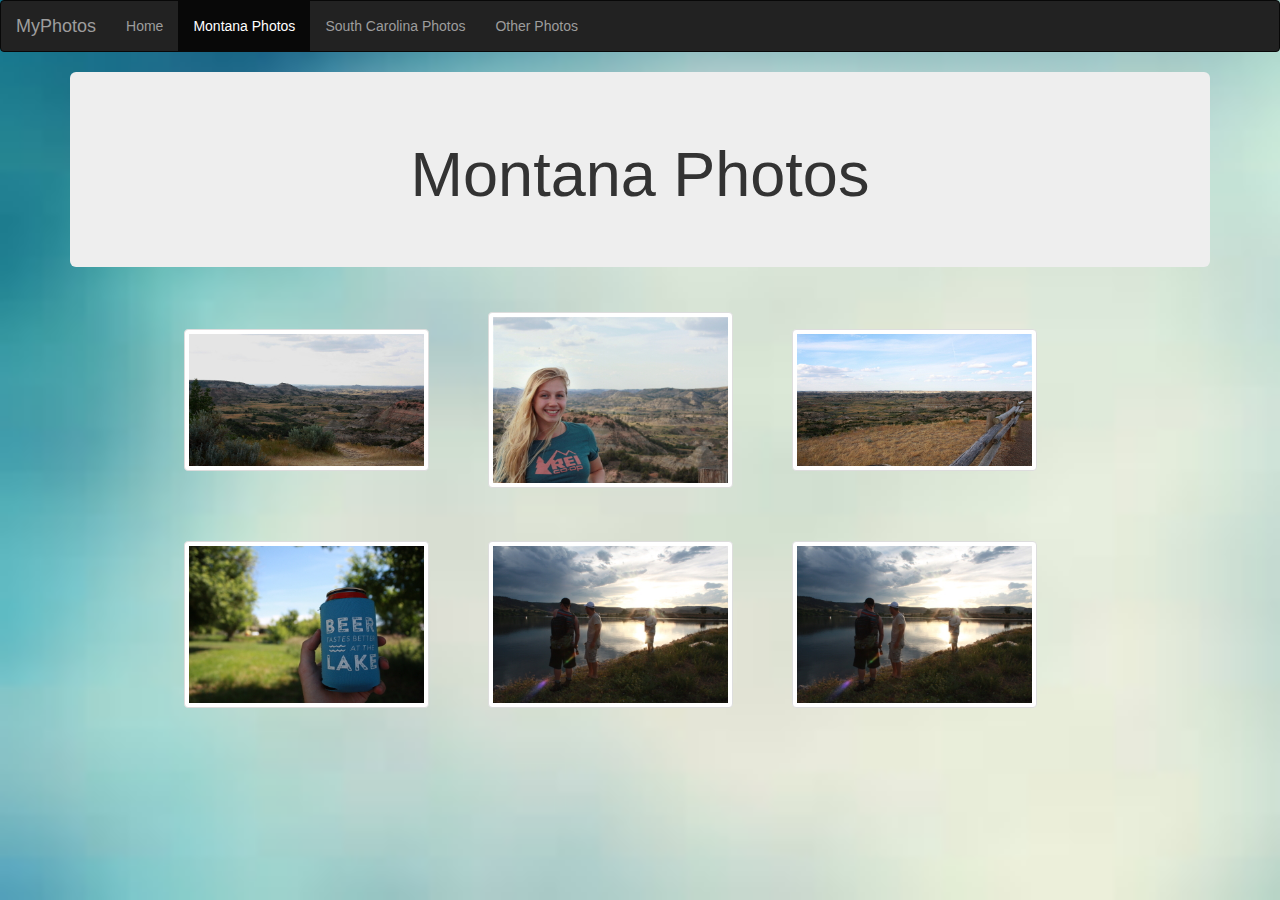
==== Montana_Photos.html @ 6deebf1b "decent start" ====
<!DOCTYPE html>
<html lang="en">
<head>
    <meta charset="UTF-8">
    <title>My Pics</title>

    <link rel="stylesheet" href="https://maxcdn.bootstrapcdn.com/bootstrap/3.3.7/css/bootstrap.min.css" integrity="sha384-BVYiiSIFeK1dGmJRAkycuHAHRg32OmUcww7on3RYdg4Va+PmSTsz/K68vbdEjh4u" crossorigin="anonymous">
    <link rel="stylesheet" href="lightbox.min.css">
    <link rel="stylesheet" href="Montana_Photos.css">
</head>
<body>

<nav class="navbar navbar-inverse">
    <div class="container-fluid">
        <div class="navbar-header">
            <a class="navbar-brand" href="Welcome_Page.html">MyPhotos</a>
        </div>
        <ul class="nav navbar-nav">
            <li><a href="Welcome_Page.html">Home</a></li>
            <li class="active"><a href="Montana_Photos.html">Montana Photos</a></li>
            <li><a href="#">South Carolina Photos</a></li>
            <li><a href="#">Other Photos</a></li>
        </ul>
    </div>
</nav>


<div class="container">

    <div class="jumbotron">
        <h1 style = "text-align: center;">Montana Photos</h1>
    </div>

    <table style="width: 80%; height: 90%; margin-left: auto; margin-right: auto">
        <tr>
            <td><a href="Photos/PaintedCanyon.JPG" data-lightbox="gallery1"><img class="thumbnail" src="Photos/PaintedCanyon_thumbnail.JPG"></a></td>
            <td><a href="Photos/Heidi_Painted_Canyon.JPG" data-lightbox="gallery1"><img class="thumbnail" src="Photos/Heidi_Painted_Canyon_thumbnail.JPG"></a>
            <td><a href="Photos/Painted_Canyon_1080p_sharp.JPG" data-lightbox="gallery1"><img class="thumbnail" src="Photos/Painted_Canyon_1080p_sharp_thumbnail.JPG"></a>
        </tr>
        <tr>
            <td><a href="Photos/BetterAtTheLake.JPG" data-lightbox="gallery1"><img class="thumbnail" src="Photos/BetterAtTheLake_thumbnail.JPG"></a></td>
            <td><a href="Photos/Matt_Matt_Benji.JPG" data-lightbox="gallery1"><img class="thumbnail" src="Photos/Matt_Matt_Benji_thumbnail.JPG"></a></td>
            <td><a href="Photos/Matt_Matt_Benji.JPG" data-lightbox="gallery1"><img class="thumbnail" src="Photos/Matt_Matt_Benji_thumbnail.JPG"></a></td>
        </tr>
    </table>

</div>

<script
        src="https://code.jquery.com/jquery-3.3.1.min.js"
        integrity="sha256-FgpCb/KJQlLNfOu91ta32o/NMZxltwRo8QtmkMRdAu8="
        crossorigin="anonymous"></script>
    <script src="lightbox.min.js"></script>
    <script src="https://maxcdn.bootstrapcdn.com/bootstrap/3.3.7/js/bootstrap.min.js" integrity="sha384-Tc5IQib027qvyjSMfHjOMaLkfuWVxZxUPnCJA7l2mCWNIpG9mGCD8wGNIcPD7Txa" crossorigin="anonymous"></script>
    <script src="Montana_Photos.js"></script>
</body>
</html>
---- Montana_Photos.css ----
body{

    background-attachment: fixed;
    background-repeat: no-repeat;
    background-size: cover;
    background-image: url("[data-uri]");

}

td{
    padding-right: 5%;
    height: 225px;
}

img{
    width: 95%;
    height: auto;
}
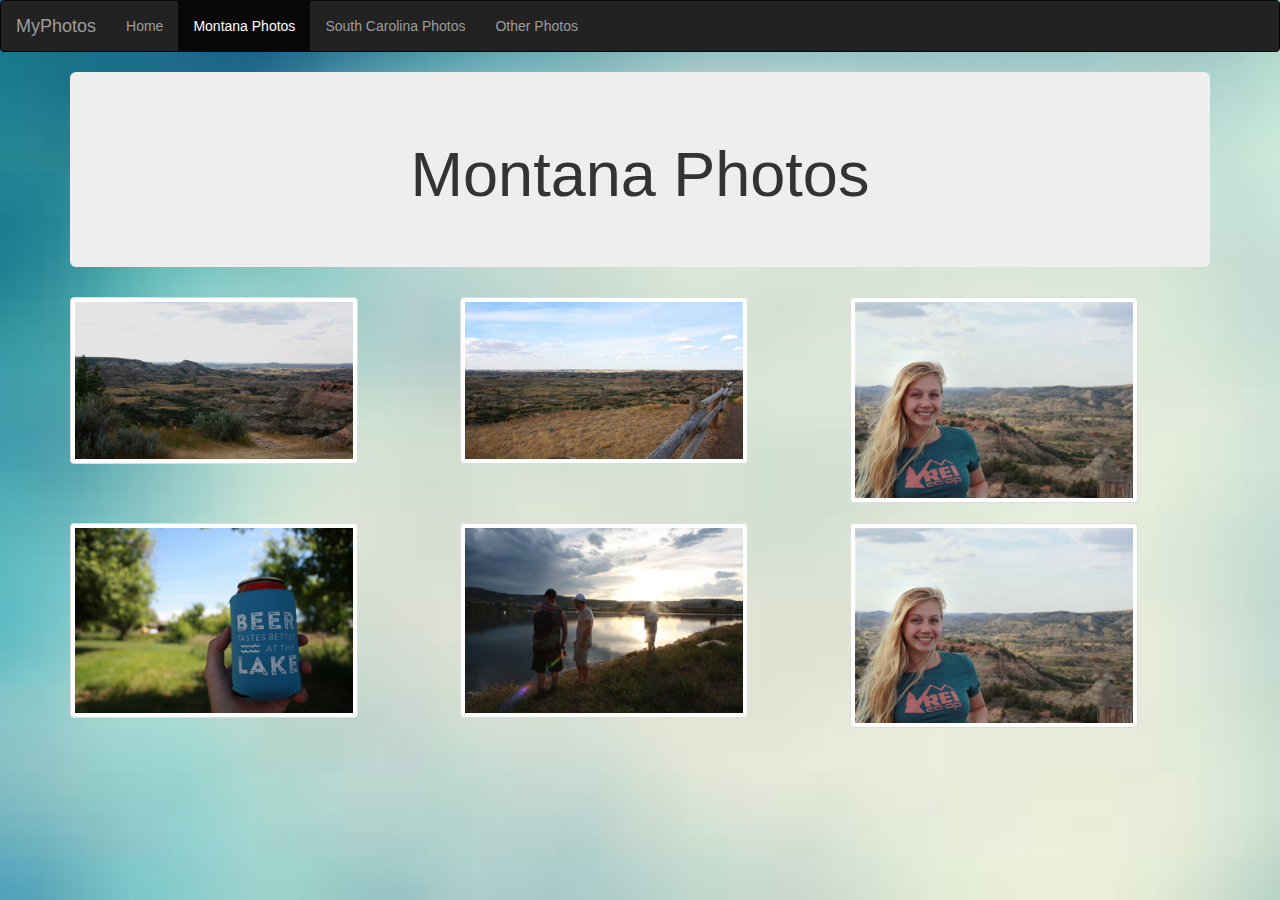
==== commit cfcfa7f5: "woo" ====
--- a/Montana_Photos.html
+++ b/Montana_Photos.html
@@ -31,19 +31,45 @@
         <h1 style = "text-align: center;">Montana Photos</h1>
     </div>
 
+    <div class="row">
+        <div class="col-xs-12 col-sm-12 col-md-4 col-lg-4 col-centered">
+            <a href="Photos/PaintedCanyon.JPG" data-lightbox="gallery1"><img class="thumbnail" src="Photos/PaintedCanyon_thumbnail.JPG"></a>
+        </div>
+        <div class="col-xs-12 col-sm-12 col-md-4 col-lg-4">
+            <a href="Photos/Painted_Canyon_1080p_sharp.JPG" data-lightbox="gallery1"><img class="thumbnail" src="Photos/Painted_Canyon_1080p_sharp_thumbnail.JPG"></a>
+        </div>
+        <div class="col-xs-12 col-sm-12 col-md-4 col-lg-4">
+            <a href="Photos/Heidi_Painted_Canyon.JPG" data-lightbox="gallery1"><img class="thumbnail" src="Photos/Heidi_Painted_Canyon_thumbnail.JPG"></a>
+        </div>
+    </div>
+
+    <div class="row">
+        <div class="col-xs-12 col-sm-12 col-md-4 col-lg-4">
+            <a href="Photos/BetterAtTheLake.JPG" data-lightbox="gallery1"><img class="thumbnail" src="Photos/BetterAtTheLake_thumbnail.JPG"></a>
+        </div>
+        <div class="col-xs-12 col-sm-12 col-md-4 col-lg-4">
+            <a href="Photos/Matt_Matt_Benji.JPG" data-lightbox="gallery1"><img class="thumbnail" src="Photos/Matt_Matt_Benji_thumbnail.JPG"></a>
+        </div>
+        <div class="col-xs-12 col-sm-12 col-md-4 col-lg-4">
+            <a href="Photos/Heidi_Painted_Canyon.JPG" data-lightbox="gallery1"><img class="thumbnail" src="Photos/Heidi_Painted_Canyon_thumbnail.JPG"></a>
+        </div>
+    </div>
+
+
+<!--
     <table style="width: 80%; height: 90%; margin-left: auto; margin-right: auto">
         <tr>
-            <td><a href="Photos/PaintedCanyon.JPG" data-lightbox="gallery1"><img class="thumbnail" src="Photos/PaintedCanyon_thumbnail.JPG"></a></td>
-            <td><a href="Photos/Heidi_Painted_Canyon.JPG" data-lightbox="gallery1"><img class="thumbnail" src="Photos/Heidi_Painted_Canyon_thumbnail.JPG"></a>
-            <td><a href="Photos/Painted_Canyon_1080p_sharp.JPG" data-lightbox="gallery1"><img class="thumbnail" src="Photos/Painted_Canyon_1080p_sharp_thumbnail.JPG"></a>
+            <td></td>
+            <td>
+            <td>
         </tr>
         <tr>
-            <td><a href="Photos/BetterAtTheLake.JPG" data-lightbox="gallery1"><img class="thumbnail" src="Photos/BetterAtTheLake_thumbnail.JPG"></a></td>
-            <td><a href="Photos/Matt_Matt_Benji.JPG" data-lightbox="gallery1"><img class="thumbnail" src="Photos/Matt_Matt_Benji_thumbnail.JPG"></a></td>
-            <td><a href="Photos/Matt_Matt_Benji.JPG" data-lightbox="gallery1"><img class="thumbnail" src="Photos/Matt_Matt_Benji_thumbnail.JPG"></a></td>
+            <td></td>
+            <td></td>
+            <!--<td><a href="Photos/Matt_Matt_Benji.JPG" data-lightbox="gallery1"><img class="thumbnail" src="Photos/Matt_Matt_Benji_thumbnail.JPG"></a></td>
         </tr>
     </table>
-
+-->
 </div>
 
 <script
--- a/Montana_Photos.css
+++ b/Montana_Photos.css
@@ -1,3 +1,5 @@
+
+
 body{
 
     background-attachment: fixed;
@@ -12,7 +14,9 @@
     height: 225px;
 }
 
+
 img{
-    width: 95%;
+    width: 80%;
     height: auto;
-}+}
+
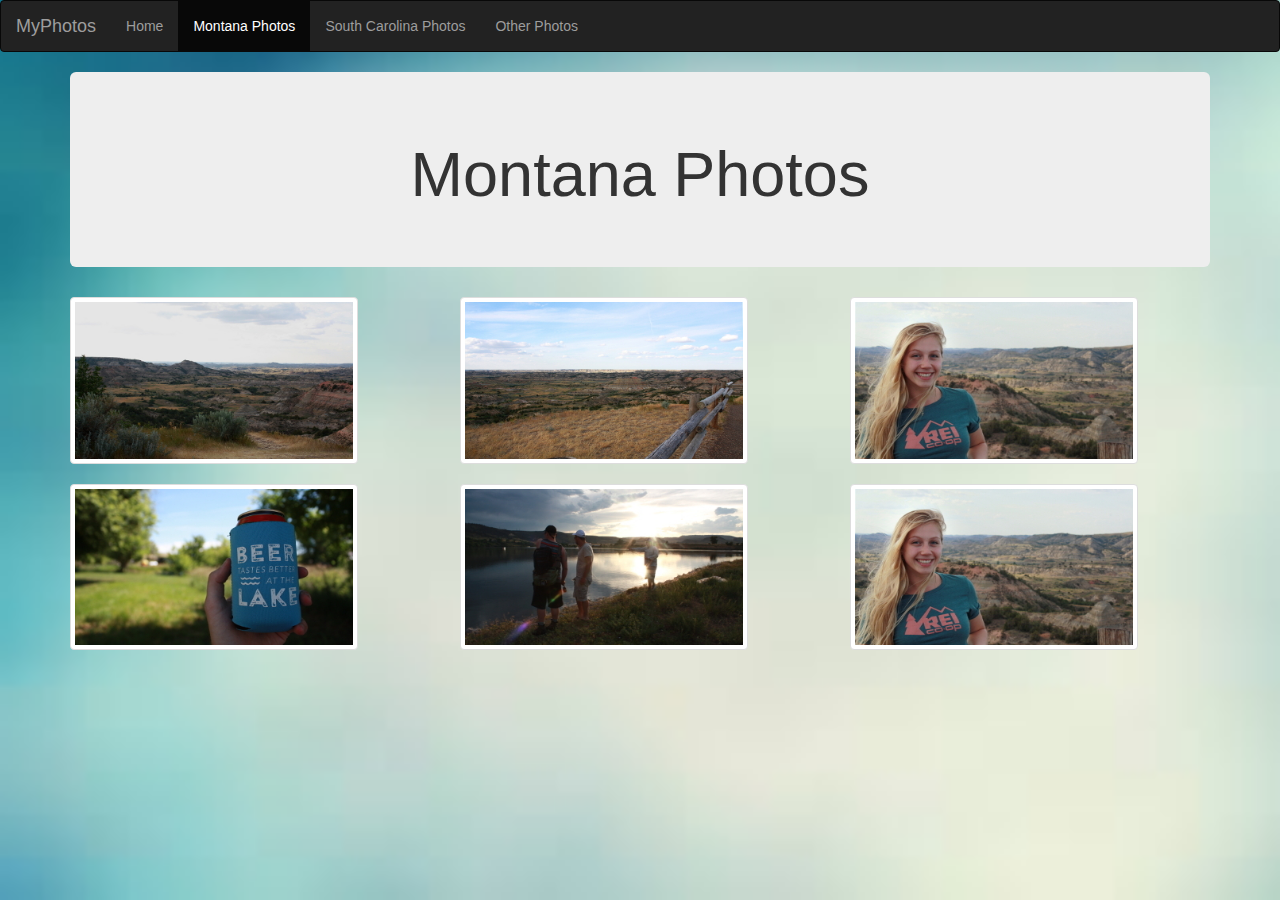
==== commit eaed7893: "still workin" ====
--- a/Montana_Photos.html
+++ b/Montana_Photos.html
@@ -32,7 +32,7 @@
     </div>
 
     <div class="row">
-        <div class="col-xs-12 col-sm-12 col-md-4 col-lg-4 col-centered">
+        <div class="col-xs-12 col-sm-12 col-md-4 col-lg-4">
             <a href="Photos/PaintedCanyon.JPG" data-lightbox="gallery1"><img class="thumbnail" src="Photos/PaintedCanyon_thumbnail.JPG"></a>
         </div>
         <div class="col-xs-12 col-sm-12 col-md-4 col-lg-4">
@@ -55,6 +55,8 @@
         </div>
     </div>
 
+    <br>
+    <br>
 
 <!--
     <table style="width: 80%; height: 90%; margin-left: auto; margin-right: auto">
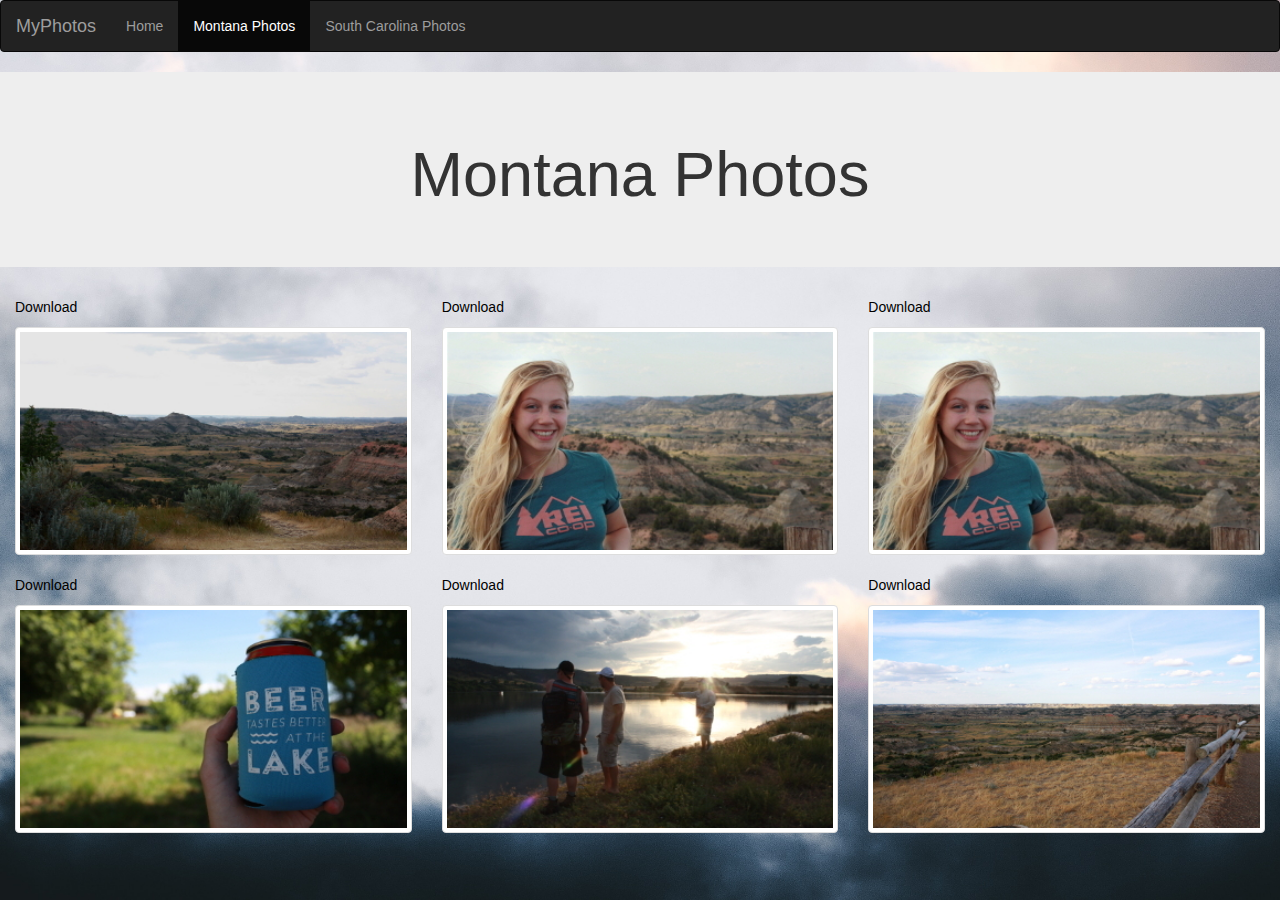
==== commit aa77e5d1: "Making Progress... now time to edit more pictures" ====
--- a/Montana_Photos.html
+++ b/Montana_Photos.html
@@ -6,73 +6,57 @@
 
     <link rel="stylesheet" href="https://maxcdn.bootstrapcdn.com/bootstrap/3.3.7/css/bootstrap.min.css" integrity="sha384-BVYiiSIFeK1dGmJRAkycuHAHRg32OmUcww7on3RYdg4Va+PmSTsz/K68vbdEjh4u" crossorigin="anonymous">
     <link rel="stylesheet" href="lightbox.min.css">
-    <link rel="stylesheet" href="Montana_Photos.css">
+    <link rel="stylesheet" href="webpage.css">
 </head>
 <body>
 
-<nav class="navbar navbar-inverse">
-    <div class="container-fluid">
-        <div class="navbar-header">
-            <a class="navbar-brand" href="Welcome_Page.html">MyPhotos</a>
+    <nav class="navbar navbar-inverse">
+        <div class="container-fluid">
+            <div class="navbar-header">
+                <a class="navbar-brand" href="Welcome_Page.html">MyPhotos</a>
+            </div>
+            <ul class="nav navbar-nav">
+                <li><a href="Welcome_Page.html">Home</a></li>
+                <li class="active"><a href="Montana_Photos.html">Montana Photos</a></li>
+                <li><a href="South_Carolina_Photos.html">South Carolina Photos</a></li>
+            </ul>
         </div>
-        <ul class="nav navbar-nav">
-            <li><a href="Welcome_Page.html">Home</a></li>
-            <li class="active"><a href="Montana_Photos.html">Montana Photos</a></li>
-            <li><a href="#">South Carolina Photos</a></li>
-            <li><a href="#">Other Photos</a></li>
-        </ul>
-    </div>
-</nav>
-
-
-<div class="container">
+    </nav>
 
     <div class="jumbotron">
         <h1 style = "text-align: center;">Montana Photos</h1>
     </div>
 
-    <div class="row">
-        <div class="col-xs-12 col-sm-12 col-md-4 col-lg-4">
-            <a href="Photos/PaintedCanyon.JPG" data-lightbox="gallery1"><img class="thumbnail" src="Photos/PaintedCanyon_thumbnail.JPG"></a>
+    <div class="container-fluid">
+        <div class="row">
+            <div class="col-xs-12 col-sm-12 col-md-4 col-lg-4">
+                <a href="Photos/PaintedCanyon.JPG" download><p>Download</p></a>
+                <a href="Photos/PaintedCanyon.JPG" data-lightbox="gallery1"><img class="thumbnail" src="Photos/PaintedCanyon_thumbnail.JPG"></a>
+            </div>
+            <div class="col-xs-12 col-sm-12 col-md-4 col-lg-4">
+                <a href="Photos/Heidi_Painted_Canyon.JPG" download><p>Download</p></a>
+                <a href="Photos/Heidi_Painted_Canyon.JPG" data-lightbox="gallery1"><img class="thumbnail" src="Photos/Heidi_Painted_Canyon_thumbnail.JPG"></a>
+            </div>
+            <div class="col-xs-12 col-sm-12 col-md-4 col-lg-4">
+                <a href="Photos/Heidi_Painted_Canyon.JPG" download><p>Download</p></a>
+                <a href="Photos/Heidi_Painted_Canyon.JPG" data-lightbox="gallery1"><img class="thumbnail" src="Photos/Heidi_Painted_Canyon_thumbnail.JPG"></a>
+            </div>
         </div>
-        <div class="col-xs-12 col-sm-12 col-md-4 col-lg-4">
-            <a href="Photos/Painted_Canyon_1080p_sharp.JPG" data-lightbox="gallery1"><img class="thumbnail" src="Photos/Painted_Canyon_1080p_sharp_thumbnail.JPG"></a>
-        </div>
-        <div class="col-xs-12 col-sm-12 col-md-4 col-lg-4">
-            <a href="Photos/Heidi_Painted_Canyon.JPG" data-lightbox="gallery1"><img class="thumbnail" src="Photos/Heidi_Painted_Canyon_thumbnail.JPG"></a>
+        <div class="row">
+            <div class="col-xs-12 col-sm-12 col-md-4 col-lg-4">
+                <a href="Photos/BetterAtTheLake.JPG" download><p>Download</p></a>
+                <a href="Photos/BetterAtTheLake.JPG" data-lightbox="gallery1"><img class="thumbnail" src="Photos/BetterAtTheLake_thumbnail.JPG"></a>
+            </div>
+            <div class="col-xs-12 col-sm-12 col-md-4 col-lg-4">
+                <a href="Photos/Matt_Matt_Benji.JPG" download><p>Download</p></a>
+                <a href="Photos/Matt_Matt_Benji.JPG" data-lightbox="gallery1"><img class="thumbnail" src="Photos/Matt_Matt_Benji_thumbnail.JPG"></a>
+            </div>
+            <div class="col-xs-12 col-sm-12 col-md-4 col-lg-4">
+                <a href="Photos/Painted_Canyon_1080p_sharp.JPG" download><p>Download</p></a>
+                <a href="Photos/Painted_Canyon_1080p_sharp.JPG" data-lightbox="gallery1"><img class="thumbnail" src="Photos/Painted_Canyon_1080p_sharp_thumbnail.JPG"></a>
+            </div>
         </div>
     </div>
-
-    <div class="row">
-        <div class="col-xs-12 col-sm-12 col-md-4 col-lg-4">
-            <a href="Photos/BetterAtTheLake.JPG" data-lightbox="gallery1"><img class="thumbnail" src="Photos/BetterAtTheLake_thumbnail.JPG"></a>
-        </div>
-        <div class="col-xs-12 col-sm-12 col-md-4 col-lg-4">
-            <a href="Photos/Matt_Matt_Benji.JPG" data-lightbox="gallery1"><img class="thumbnail" src="Photos/Matt_Matt_Benji_thumbnail.JPG"></a>
-        </div>
-        <div class="col-xs-12 col-sm-12 col-md-4 col-lg-4">
-            <a href="Photos/Heidi_Painted_Canyon.JPG" data-lightbox="gallery1"><img class="thumbnail" src="Photos/Heidi_Painted_Canyon_thumbnail.JPG"></a>
-        </div>
-    </div>
-
-    <br>
-    <br>
-
-<!--
-    <table style="width: 80%; height: 90%; margin-left: auto; margin-right: auto">
-        <tr>
-            <td></td>
-            <td>
-            <td>
-        </tr>
-        <tr>
-            <td></td>
-            <td></td>
-            <!--<td><a href="Photos/Matt_Matt_Benji.JPG" data-lightbox="gallery1"><img class="thumbnail" src="Photos/Matt_Matt_Benji_thumbnail.JPG"></a></td>
-        </tr>
-    </table>
--->
-</div>
 
 <script
         src="https://code.jquery.com/jquery-3.3.1.min.js"
@@ -80,6 +64,6 @@
         crossorigin="anonymous"></script>
     <script src="lightbox.min.js"></script>
     <script src="https://maxcdn.bootstrapcdn.com/bootstrap/3.3.7/js/bootstrap.min.js" integrity="sha384-Tc5IQib027qvyjSMfHjOMaLkfuWVxZxUPnCJA7l2mCWNIpG9mGCD8wGNIcPD7Txa" crossorigin="anonymous"></script>
-    <script src="Montana_Photos.js"></script>
+    <script src="webpage.js"></script>
 </body>
 </html>--- a/webpage.css
+++ b/webpage.css
@@ -0,0 +1,26 @@
+body{
+
+    background-attachment: fixed;
+    background-repeat: no-repeat;
+    background-size: cover;
+    background-image: url("background.jpg");
+
+}
+
+img{
+    width: 100%;
+    height: auto;
+}
+
+p{
+    color: black;
+}
+
+a:hover{
+    text-decoration: none;
+    font-weight: bolder;
+}
+
+a, a:hover, a:active, a:visited, a:focus {
+    text-decoration:none;
+}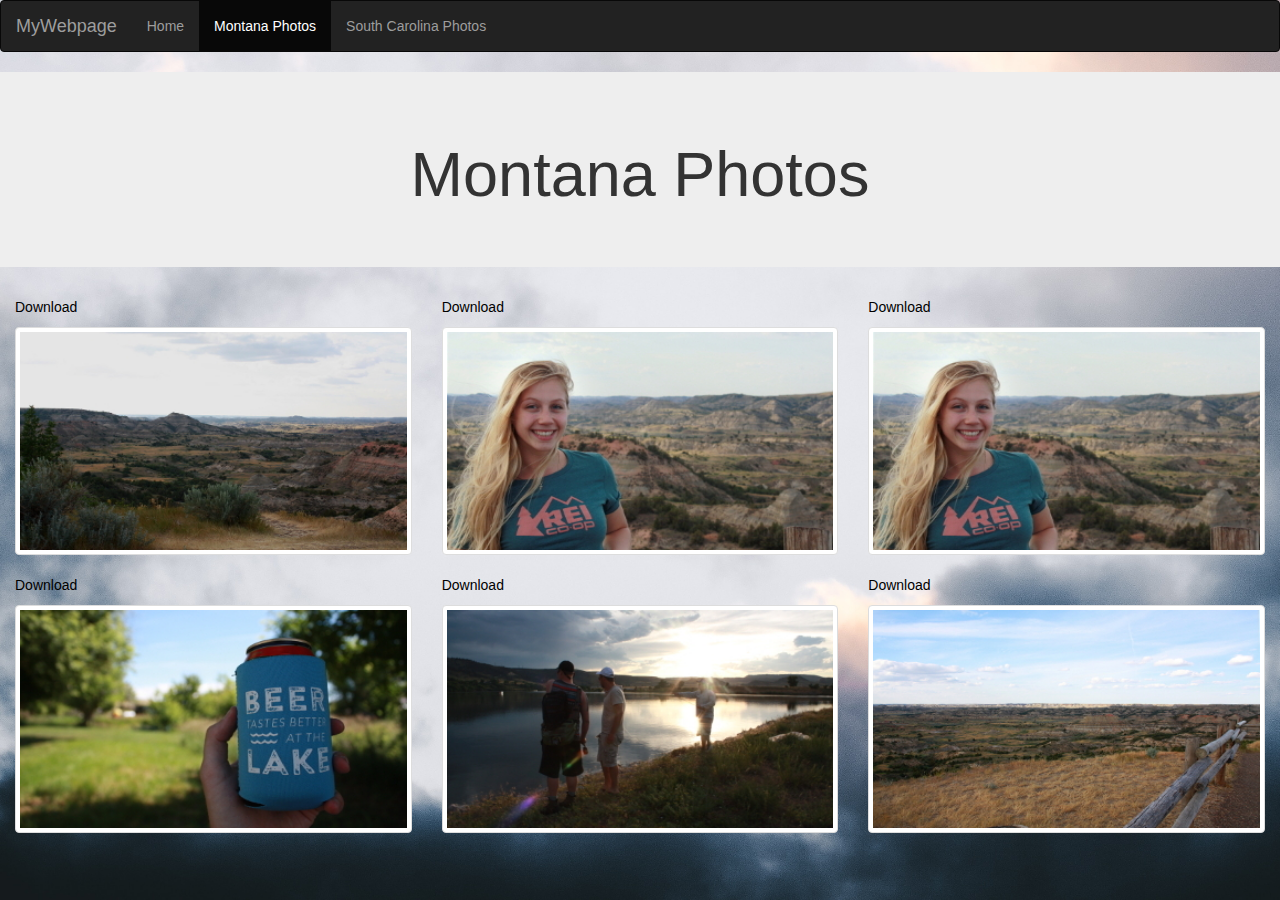
==== commit 2fb88ff6: "almost ready" ====
--- a/Montana_Photos.html
+++ b/Montana_Photos.html
@@ -13,7 +13,7 @@
     <nav class="navbar navbar-inverse">
         <div class="container-fluid">
             <div class="navbar-header">
-                <a class="navbar-brand" href="Welcome_Page.html">MyPhotos</a>
+                <a class="navbar-brand" href="Welcome_Page.html">MyWebpage</a>
             </div>
             <ul class="nav navbar-nav">
                 <li><a href="Welcome_Page.html">Home</a></li>
--- a/webpage.css
+++ b/webpage.css
@@ -23,4 +23,13 @@
 
 a, a:hover, a:active, a:visited, a:focus {
     text-decoration:none;
+}
+
+
+.background_div{
+    background-color: white;
+    opacity: .75;
+    border: 1px solid black;
+    border-radius: 15px;
+    font-size: 1.25em;
 }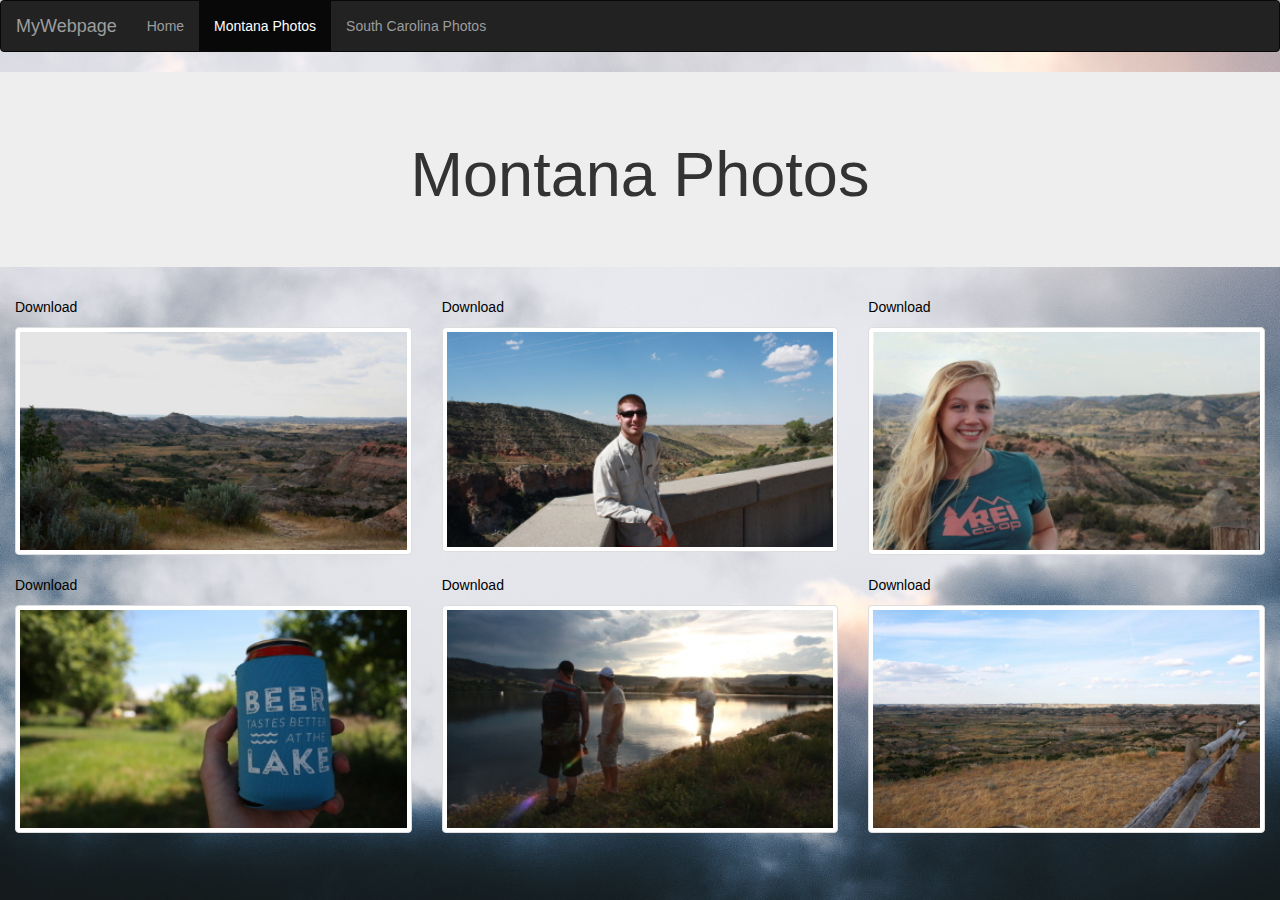
==== commit 0ace6378: "gettin there" ====
--- a/Montana_Photos.html
+++ b/Montana_Photos.html
@@ -13,10 +13,10 @@
     <nav class="navbar navbar-inverse">
         <div class="container-fluid">
             <div class="navbar-header">
-                <a class="navbar-brand" href="Welcome_Page.html">MyWebpage</a>
+                <a class="navbar-brand" href="index.html">MyWebpage</a>
             </div>
             <ul class="nav navbar-nav">
-                <li><a href="Welcome_Page.html">Home</a></li>
+                <li><a href="index.html">Home</a></li>
                 <li class="active"><a href="Montana_Photos.html">Montana Photos</a></li>
                 <li><a href="South_Carolina_Photos.html">South Carolina Photos</a></li>
             </ul>
@@ -34,8 +34,8 @@
                 <a href="Photos/PaintedCanyon.JPG" data-lightbox="gallery1"><img class="thumbnail" src="Photos/PaintedCanyon_thumbnail.JPG"></a>
             </div>
             <div class="col-xs-12 col-sm-12 col-md-4 col-lg-4">
-                <a href="Photos/Heidi_Painted_Canyon.JPG" download><p>Download</p></a>
-                <a href="Photos/Heidi_Painted_Canyon.JPG" data-lightbox="gallery1"><img class="thumbnail" src="Photos/Heidi_Painted_Canyon_thumbnail.JPG"></a>
+                <a href="Photos/Josh_At_Dam.JPG" download><p>Download</p></a>
+                <a href="Photos/Josh_At_Dam.JPG" data-lightbox="gallery1"><img class="thumbnail" src="Photos/Josh_At_Dam_Thumbnail.JPG"></a>
             </div>
             <div class="col-xs-12 col-sm-12 col-md-4 col-lg-4">
                 <a href="Photos/Heidi_Painted_Canyon.JPG" download><p>Download</p></a>
